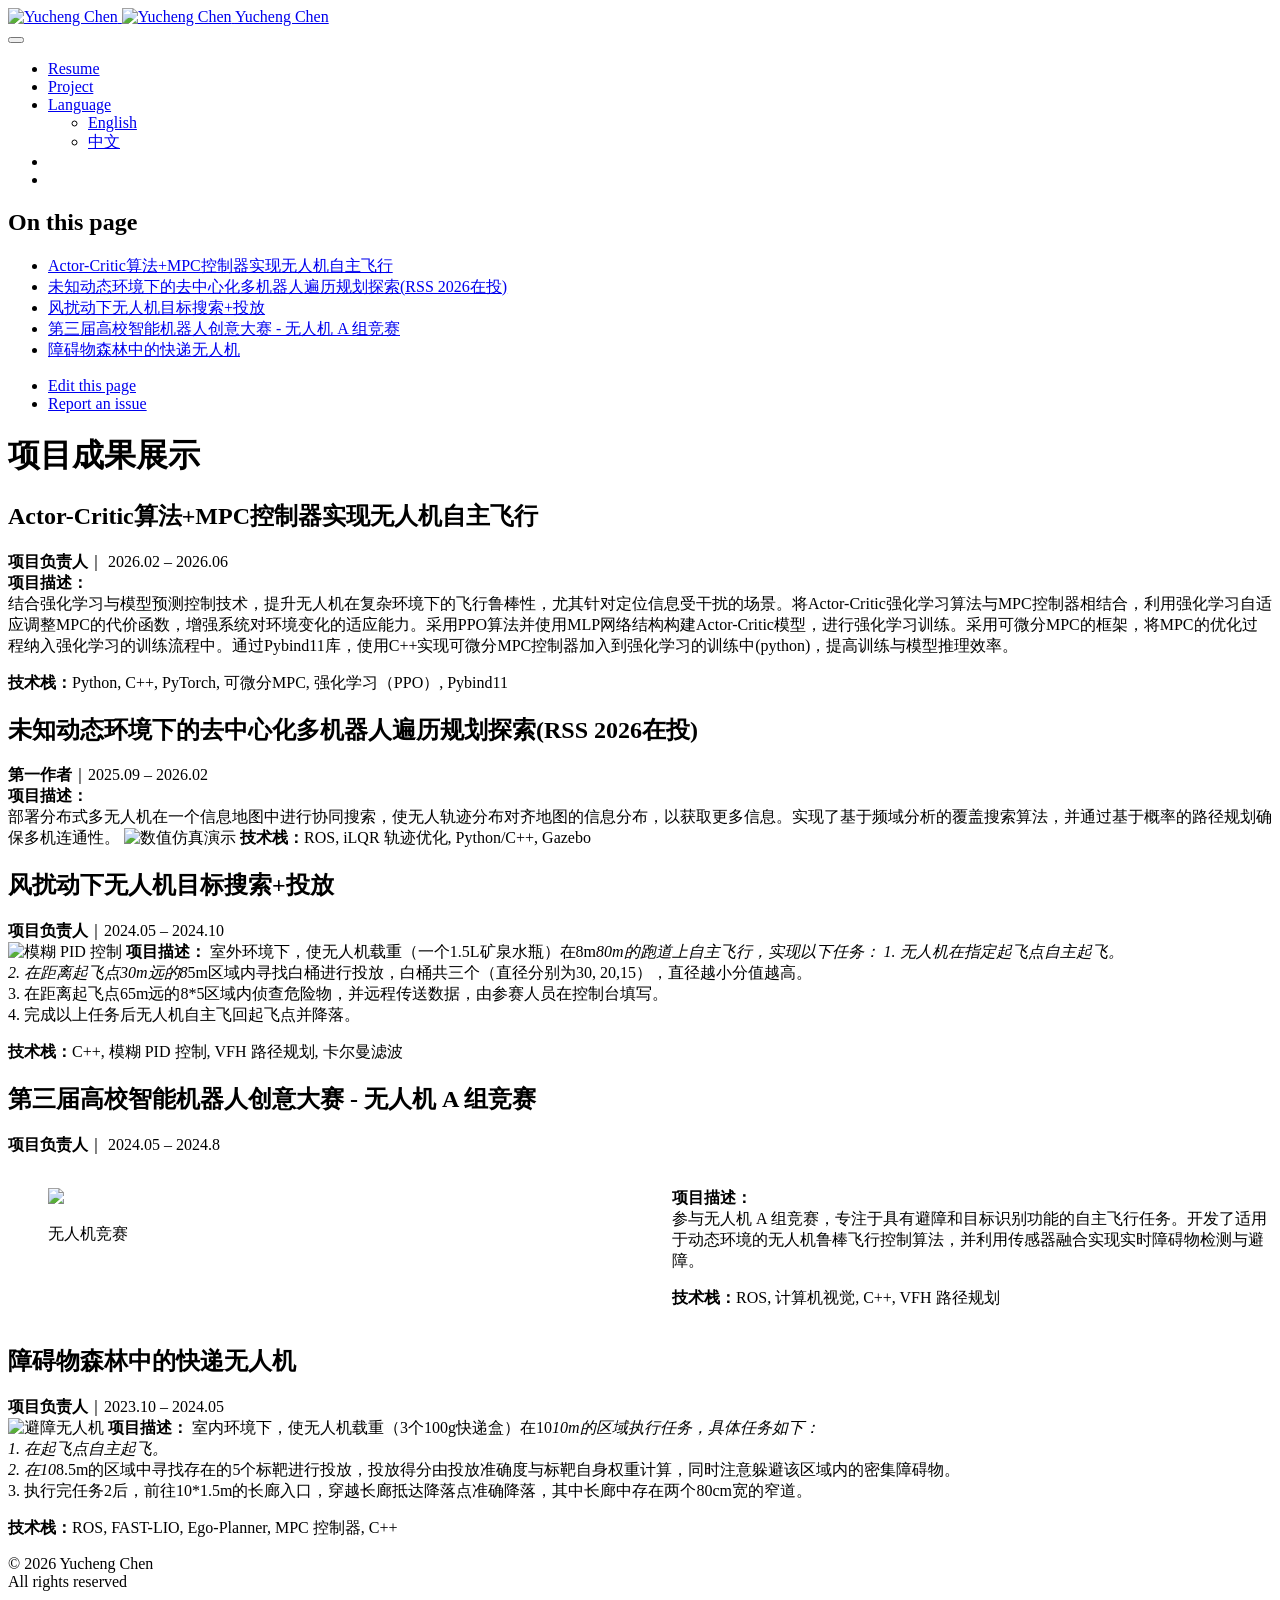
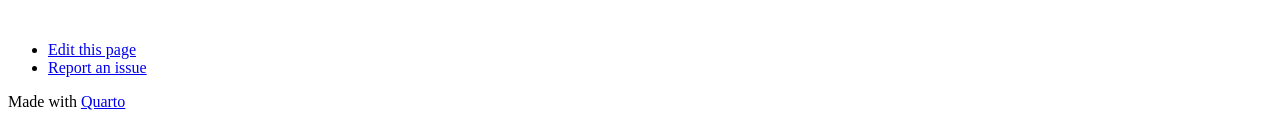
==== docs/project-zh.html @ 24e2f313 "修正格式" ====
<!DOCTYPE html>
<html xmlns="http://www.w3.org/1999/xhtml" lang="en" xml:lang="en"><head>

<meta charset="utf-8">
<meta name="generator" content="quarto-1.8.27">

<meta name="viewport" content="width=device-width, initial-scale=1.0, user-scalable=yes">


<title>项目成果展示 – Yucheng Chen</title>
<style>
code{white-space: pre-wrap;}
span.smallcaps{font-variant: small-caps;}
div.columns{display: flex; gap: min(4vw, 1.5em);}
div.column{flex: auto; overflow-x: auto;}
div.hanging-indent{margin-left: 1.5em; text-indent: -1.5em;}
ul.task-list{list-style: none;}
ul.task-list li input[type="checkbox"] {
  width: 0.8em;
  margin: 0 0.8em 0.2em -1em; /* quarto-specific, see https://github.com/quarto-dev/quarto-cli/issues/4556 */ 
  vertical-align: middle;
}
</style>


<script src="site_libs/quarto-nav/quarto-nav.js"></script>
<script src="site_libs/quarto-nav/headroom.min.js"></script>
<script src="site_libs/clipboard/clipboard.min.js"></script>
<script src="site_libs/quarto-search/autocomplete.umd.js"></script>
<script src="site_libs/quarto-search/fuse.min.js"></script>
<script src="site_libs/quarto-search/quarto-search.js"></script>
<meta name="quarto:offset" content="./">
<link href="./images/site-logo.png" rel="icon" type="image/png">
<script src="site_libs/quarto-html/quarto.js" type="module"></script>
<script src="site_libs/quarto-html/tabsets/tabsets.js" type="module"></script>
<script src="site_libs/quarto-html/axe/axe-check.js" type="module"></script>
<script src="site_libs/quarto-html/popper.min.js"></script>
<script src="site_libs/quarto-html/tippy.umd.min.js"></script>
<script src="site_libs/quarto-html/anchor.min.js"></script>
<link href="site_libs/quarto-html/tippy.css" rel="stylesheet">
<link href="site_libs/quarto-html/quarto-syntax-highlighting-d7fcc3ff7e490f12cb1c45aad4d93599.css" rel="stylesheet" id="quarto-text-highlighting-styles">
<script src="site_libs/bootstrap/bootstrap.min.js"></script>
<link href="site_libs/bootstrap/bootstrap-icons.css" rel="stylesheet">
<link href="site_libs/bootstrap/bootstrap-d07f3c2cf3ab6d5a0864acba66275d14.min.css" rel="stylesheet" append-hash="true" id="quarto-bootstrap" data-mode="light">
<script id="quarto-search-options" type="application/json">{
  "location": "navbar",
  "copy-button": false,
  "collapse-after": 3,
  "panel-placement": "end",
  "type": "overlay",
  "limit": 50,
  "keyboard-shortcut": [
    "f",
    "/",
    "s"
  ],
  "show-item-context": false,
  "language": {
    "search-no-results-text": "No results",
    "search-matching-documents-text": "matching documents",
    "search-copy-link-title": "Copy link to search",
    "search-hide-matches-text": "Hide additional matches",
    "search-more-match-text": "more match in this document",
    "search-more-matches-text": "more matches in this document",
    "search-clear-button-title": "Clear",
    "search-text-placeholder": "",
    "search-detached-cancel-button-title": "Cancel",
    "search-submit-button-title": "Submit",
    "search-label": "Search"
  }
}</script>
<script src="scripts/language-switcher.js"></script>


</head>

<body class="nav-fixed quarto-light">

<div id="quarto-search-results"></div>
  <header id="quarto-header" class="headroom fixed-top">
    <nav class="navbar navbar-expand-lg " data-bs-theme="dark">
      <div class="navbar-container container-fluid">
      <div class="navbar-brand-container mx-auto">
    <a href="./index.html" class="navbar-brand navbar-brand-logo">
    <img src="./images/site-logo.png" alt="Yucheng Chen" class="navbar-logo light-content">
    <img src="./images/site-logo.png" alt="Yucheng Chen" class="navbar-logo dark-content">
    </a>
    <a class="navbar-brand" href="./index.html">
    <span class="navbar-title">Yucheng Chen</span>
    </a>
  </div>
            <div id="quarto-search" class="" title="Search"></div>
          <button class="navbar-toggler" type="button" data-bs-toggle="collapse" data-bs-target="#navbarCollapse" aria-controls="navbarCollapse" role="menu" aria-expanded="false" aria-label="Toggle navigation" onclick="if (window.quartoToggleHeadroom) { window.quartoToggleHeadroom(); }">
  <span class="navbar-toggler-icon"></span>
</button>
          <div class="collapse navbar-collapse" id="navbarCollapse">
            <ul class="navbar-nav navbar-nav-scroll ms-auto">
  <li class="nav-item">
    <a class="nav-link" href="./resume.html"> 
<span class="menu-text">Resume</span></a>
  </li>  
  <li class="nav-item">
    <a class="nav-link" href="./project.html"> 
<span class="menu-text">Project</span></a>
  </li>  
  <li class="nav-item dropdown ">
    <a class="nav-link dropdown-toggle" href="#" id="nav-menu-language" role="link" data-bs-toggle="dropdown" aria-expanded="false">
 <span class="menu-text">Language</span>
    </a>
    <ul class="dropdown-menu dropdown-menu-end" aria-labelledby="nav-menu-language">    
        <li>
    <a class="dropdown-item" href="./resume.html">
 <span class="dropdown-text">English</span></a>
  </li>  
        <li>
    <a class="dropdown-item" href="./resume-zh.html">
 <span class="dropdown-text">中文</span></a>
  </li>  
    </ul>
  </li>
  <li class="nav-item compact">
    <a class="nav-link" href="https://github.com"> <i class="bi bi-github" role="img">
</i> 
<span class="menu-text"></span></a>
  </li>  
  <li class="nav-item compact">
    <a class="nav-link" href="mailto:wangyi1113795069@163.com"> <i class="bi bi-envelope" role="img">
</i> 
<span class="menu-text"></span></a>
  </li>  
</ul>
          </div> <!-- /navcollapse -->
            <div class="quarto-navbar-tools">
</div>
      </div> <!-- /container-fluid -->
    </nav>
</header>
<!-- content -->
<div id="quarto-content" class="quarto-container page-columns page-rows-contents page-layout-article page-navbar">
<!-- sidebar -->
<!-- margin-sidebar -->
    <div id="quarto-margin-sidebar" class="sidebar margin-sidebar">
        <nav id="TOC" role="doc-toc" class="toc-active">
    <h2 id="toc-title">On this page</h2>
   
  <ul>
  <li><a href="#actor-critic算法mpc控制器实现无人机自主飞行" id="toc-actor-critic算法mpc控制器实现无人机自主飞行" class="nav-link active" data-scroll-target="#actor-critic算法mpc控制器实现无人机自主飞行">Actor-Critic算法+MPC控制器实现无人机自主飞行</a></li>
  <li><a href="#未知动态环境下的去中心化多机器人遍历规划探索rss-2026在投" id="toc-未知动态环境下的去中心化多机器人遍历规划探索rss-2026在投" class="nav-link" data-scroll-target="#未知动态环境下的去中心化多机器人遍历规划探索rss-2026在投">未知动态环境下的去中心化多机器人遍历规划探索(RSS 2026在投)</a></li>
  <li><a href="#风扰动下无人机目标搜索投放" id="toc-风扰动下无人机目标搜索投放" class="nav-link" data-scroll-target="#风扰动下无人机目标搜索投放">风扰动下无人机目标搜索+投放</a></li>
  <li><a href="#第三届高校智能机器人创意大赛---无人机-a-组竞赛" id="toc-第三届高校智能机器人创意大赛---无人机-a-组竞赛" class="nav-link" data-scroll-target="#第三届高校智能机器人创意大赛---无人机-a-组竞赛">第三届高校智能机器人创意大赛 - 无人机 A 组竞赛</a></li>
  <li><a href="#障碍物森林中的快递无人机" id="toc-障碍物森林中的快递无人机" class="nav-link" data-scroll-target="#障碍物森林中的快递无人机">障碍物森林中的快递无人机</a></li>
  </ul>
<div class="toc-actions"><ul><li><a href="https://wangyicyc.github.io/YuchengChen.github.io/edit/main/project-zh.qmd" class="toc-action"><i class="bi bi-git"></i>Edit this page</a></li><li><a href="https://wangyicyc.github.io/YuchengChen.github.io/issues/new" class="toc-action"><i class="bi empty"></i>Report an issue</a></li></ul></div></nav>
    </div>
<!-- main -->
<main class="content" id="quarto-document-content">

<header id="title-block-header" class="quarto-title-block default">
<div class="quarto-title">
<h1 class="title">项目成果展示</h1>
</div>



<div class="quarto-title-meta">

    
  
    
  </div>
  


</header>


<section id="actor-critic算法mpc控制器实现无人机自主飞行" class="level2 card fade-in delay-1">
<h2 class="anchored" data-anchor-id="actor-critic算法mpc控制器实现无人机自主飞行">Actor-Critic算法+MPC控制器实现无人机自主飞行</h2>
<p><strong>项目负责人</strong>｜ 2026.02 – 2026.06<br>
<strong>项目描述：</strong><br>
结合强化学习与模型预测控制技术，提升无人机在复杂环境下的飞行鲁棒性，尤其针对定位信息受干扰的场景。将Actor-Critic强化学习算法与MPC控制器相结合，利用强化学习自适应调整MPC的代价函数，增强系统对环境变化的适应能力。采用PPO算法并使用MLP网络结构构建Actor-Critic模型，进行强化学习训练。采用可微分MPC的框架，将MPC的优化过程纳入强化学习的训练流程中。通过Pybind11库，使用C++实现可微分MPC控制器加入到强化学习的训练中(python)，提高训练与模型推理效率。</p>
<p><strong>技术栈：</strong>Python, C++, PyTorch, 可微分MPC, 强化学习（PPO）, Pybind11</p>
</section>
<section id="未知动态环境下的去中心化多机器人遍历规划探索rss-2026在投" class="level2 card fade-in delay-2">
<h2 class="anchored" data-anchor-id="未知动态环境下的去中心化多机器人遍历规划探索rss-2026在投">未知动态环境下的去中心化多机器人遍历规划探索(RSS 2026在投)</h2>
<p><strong>第一作者</strong>｜2025.09 – 2026.02<br>
<strong>项目描述：</strong><br>
部署分布式多无人机在一个信息地图中进行协同搜索，使无人轨迹分布对齐地图的信息分布，以获取更多信息。实现了基于频域分析的覆盖搜索算法，并通过基于概率的路径规划确保多机连通性。 <img src="images/iDMED.gif" class="img-fluid" alt="数值仿真演示"> <strong>技术栈：</strong>ROS, iLQR 轨迹优化, Python/C++, Gazebo</p>
</section>
<section id="风扰动下无人机目标搜索投放" class="level2 card fade-in delay-3">
<h2 class="anchored" data-anchor-id="风扰动下无人机目标搜索投放">风扰动下无人机目标搜索+投放</h2>
<p><strong>项目负责人</strong>｜2024.05 – 2024.10<br>
<img src="images/Fuzzy_PID.gif" class="img-fluid" alt="模糊 PID 控制"> <strong>项目描述：</strong> 室外环境下，使无人机载重（一个1.5L矿泉水瓶）在8m<em>80m的跑道上自主飞行，实现以下任务： 1. 无人机在指定起飞点自主起飞。<br>
2. 在距离起飞点30m远的8</em>5m区域内寻找白桶进行投放，白桶共三个（直径分别为30, 20,15），直径越小分值越高。<br>
3. 在距离起飞点65m远的8*5区域内侦查危险物，并远程传送数据，由参赛人员在控制台填写。<br>
4. 完成以上任务后无人机自主飞回起飞点并降落。</p>
<p><strong>技术栈：</strong>C++, 模糊 PID 控制, VFH 路径规划, 卡尔曼滤波</p>
</section>
<section id="第三届高校智能机器人创意大赛---无人机-a-组竞赛" class="level2 card fade-in delay-4">
<h2 class="anchored" data-anchor-id="第三届高校智能机器人创意大赛---无人机-a-组竞赛">第三届高校智能机器人创意大赛 - 无人机 A 组竞赛</h2>
<p><strong>项目负责人</strong>｜ 2024.05 – 2024.8</p>
<div class="columns">
<div class="column" style="width: 48%; padding-right: 20px;">
<div class="quarto-figure quarto-figure-center">
<figure class="figure">
<p><img src="images/VFH.gif" class="img-fluid figure-img"></p>
<figcaption>无人机竞赛</figcaption>
</figure>
</div>
</div><div class="column" style="width: 48%; padding-left: 20px;">
<p><strong>项目描述：</strong><br>
参与无人机 A 组竞赛，专注于具有避障和目标识别功能的自主飞行任务。开发了适用于动态环境的无人机鲁棒飞行控制算法，并利用传感器融合实现实时障碍物检测与避障。</p>
<p><strong>技术栈：</strong>ROS, 计算机视觉, C++, VFH 路径规划</p>
</div>
</div>
</section>
<section id="障碍物森林中的快递无人机" class="level2 card fade-in delay-5">
<h2 class="anchored" data-anchor-id="障碍物森林中的快递无人机">障碍物森林中的快递无人机</h2>
<p><strong>项目负责人</strong>｜2023.10 – 2024.05<br>
<img src="images/EGO-Planner.gif" class="img-fluid" alt="避障无人机"> <strong>项目描述：</strong> 室内环境下，使无人机载重（3个100g快递盒）在10<em>10m的区域执行任务，具体任务如下：<br>
1. 在起飞点自主起飞。<br>
2. 在10</em>8.5m的区域中寻找存在的5个标靶进行投放，投放得分由投放准确度与标靶自身权重计算，同时注意躲避该区域内的密集障碍物。<br>
3. 执行完任务2后，前往10*1.5m的长廊入口，穿越长廊抵达降落点准确降落，其中长廊中存在两个80cm宽的窄道。</p>
<p><strong>技术栈：</strong>ROS, FAST-LIO, Ego-Planner, MPC 控制器, C++</p>
</section>



</main> <!-- /main -->
<script id="quarto-html-after-body" type="application/javascript">
  window.document.addEventListener("DOMContentLoaded", function (event) {
    const icon = "";
    const anchorJS = new window.AnchorJS();
    anchorJS.options = {
      placement: 'right',
      icon: icon
    };
    anchorJS.add('.anchored');
    const isCodeAnnotation = (el) => {
      for (const clz of el.classList) {
        if (clz.startsWith('code-annotation-')) {                     
          return true;
        }
      }
      return false;
    }
    const onCopySuccess = function(e) {
      // button target
      const button = e.trigger;
      // don't keep focus
      button.blur();
      // flash "checked"
      button.classList.add('code-copy-button-checked');
      var currentTitle = button.getAttribute("title");
      button.setAttribute("title", "Copied!");
      let tooltip;
      if (window.bootstrap) {
        button.setAttribute("data-bs-toggle", "tooltip");
        button.setAttribute("data-bs-placement", "left");
        button.setAttribute("data-bs-title", "Copied!");
        tooltip = new bootstrap.Tooltip(button, 
          { trigger: "manual", 
            customClass: "code-copy-button-tooltip",
            offset: [0, -8]});
        tooltip.show();    
      }
      setTimeout(function() {
        if (tooltip) {
          tooltip.hide();
          button.removeAttribute("data-bs-title");
          button.removeAttribute("data-bs-toggle");
          button.removeAttribute("data-bs-placement");
        }
        button.setAttribute("title", currentTitle);
        button.classList.remove('code-copy-button-checked');
      }, 1000);
      // clear code selection
      e.clearSelection();
    }
    const getTextToCopy = function(trigger) {
      const outerScaffold = trigger.parentElement.cloneNode(true);
      const codeEl = outerScaffold.querySelector('code');
      for (const childEl of codeEl.children) {
        if (isCodeAnnotation(childEl)) {
          childEl.remove();
        }
      }
      return codeEl.innerText;
    }
    const clipboard = new window.ClipboardJS('.code-copy-button:not([data-in-quarto-modal])', {
      text: getTextToCopy
    });
    clipboard.on('success', onCopySuccess);
    if (window.document.getElementById('quarto-embedded-source-code-modal')) {
      const clipboardModal = new window.ClipboardJS('.code-copy-button[data-in-quarto-modal]', {
        text: getTextToCopy,
        container: window.document.getElementById('quarto-embedded-source-code-modal')
      });
      clipboardModal.on('success', onCopySuccess);
    }
      var localhostRegex = new RegExp(/^(?:http|https):\/\/localhost\:?[0-9]*\//);
      var mailtoRegex = new RegExp(/^mailto:/);
        var filterRegex = new RegExp("https:\/\/wangyicyc\.github\.io");
      var isInternal = (href) => {
          return filterRegex.test(href) || localhostRegex.test(href) || mailtoRegex.test(href);
      }
      // Inspect non-navigation links and adorn them if external
     var links = window.document.querySelectorAll('a[href]:not(.nav-link):not(.navbar-brand):not(.toc-action):not(.sidebar-link):not(.sidebar-item-toggle):not(.pagination-link):not(.no-external):not([aria-hidden]):not(.dropdown-item):not(.quarto-navigation-tool):not(.about-link)');
      for (var i=0; i<links.length; i++) {
        const link = links[i];
        if (!isInternal(link.href)) {
          // undo the damage that might have been done by quarto-nav.js in the case of
          // links that we want to consider external
          if (link.dataset.originalHref !== undefined) {
            link.href = link.dataset.originalHref;
          }
        }
      }
    function tippyHover(el, contentFn, onTriggerFn, onUntriggerFn) {
      const config = {
        allowHTML: true,
        maxWidth: 500,
        delay: 100,
        arrow: false,
        appendTo: function(el) {
            return el.parentElement;
        },
        interactive: true,
        interactiveBorder: 10,
        theme: 'quarto',
        placement: 'bottom-start',
      };
      if (contentFn) {
        config.content = contentFn;
      }
      if (onTriggerFn) {
        config.onTrigger = onTriggerFn;
      }
      if (onUntriggerFn) {
        config.onUntrigger = onUntriggerFn;
      }
      window.tippy(el, config); 
    }
    const noterefs = window.document.querySelectorAll('a[role="doc-noteref"]');
    for (var i=0; i<noterefs.length; i++) {
      const ref = noterefs[i];
      tippyHover(ref, function() {
        // use id or data attribute instead here
        let href = ref.getAttribute('data-footnote-href') || ref.getAttribute('href');
        try { href = new URL(href).hash; } catch {}
        const id = href.replace(/^#\/?/, "");
        const note = window.document.getElementById(id);
        if (note) {
          return note.innerHTML;
        } else {
          return "";
        }
      });
    }
    const xrefs = window.document.querySelectorAll('a.quarto-xref');
    const processXRef = (id, note) => {
      // Strip column container classes
      const stripColumnClz = (el) => {
        el.classList.remove("page-full", "page-columns");
        if (el.children) {
          for (const child of el.children) {
            stripColumnClz(child);
          }
        }
      }
      stripColumnClz(note)
      if (id === null || id.startsWith('sec-')) {
        // Special case sections, only their first couple elements
        const container = document.createElement("div");
        if (note.children && note.children.length > 2) {
          container.appendChild(note.children[0].cloneNode(true));
          for (let i = 1; i < note.children.length; i++) {
            const child = note.children[i];
            if (child.tagName === "P" && child.innerText === "") {
              continue;
            } else {
              container.appendChild(child.cloneNode(true));
              break;
            }
          }
          if (window.Quarto?.typesetMath) {
            window.Quarto.typesetMath(container);
          }
          return container.innerHTML
        } else {
          if (window.Quarto?.typesetMath) {
            window.Quarto.typesetMath(note);
          }
          return note.innerHTML;
        }
      } else {
        // Remove any anchor links if they are present
        const anchorLink = note.querySelector('a.anchorjs-link');
        if (anchorLink) {
          anchorLink.remove();
        }
        if (window.Quarto?.typesetMath) {
          window.Quarto.typesetMath(note);
        }
        if (note.classList.contains("callout")) {
          return note.outerHTML;
        } else {
          return note.innerHTML;
        }
      }
    }
    for (var i=0; i<xrefs.length; i++) {
      const xref = xrefs[i];
      tippyHover(xref, undefined, function(instance) {
        instance.disable();
        let url = xref.getAttribute('href');
        let hash = undefined; 
        if (url.startsWith('#')) {
          hash = url;
        } else {
          try { hash = new URL(url).hash; } catch {}
        }
        if (hash) {
          const id = hash.replace(/^#\/?/, "");
          const note = window.document.getElementById(id);
          if (note !== null) {
            try {
              const html = processXRef(id, note.cloneNode(true));
              instance.setContent(html);
            } finally {
              instance.enable();
              instance.show();
            }
          } else {
            // See if we can fetch this
            fetch(url.split('#')[0])
            .then(res => res.text())
            .then(html => {
              const parser = new DOMParser();
              const htmlDoc = parser.parseFromString(html, "text/html");
              const note = htmlDoc.getElementById(id);
              if (note !== null) {
                const html = processXRef(id, note);
                instance.setContent(html);
              } 
            }).finally(() => {
              instance.enable();
              instance.show();
            });
          }
        } else {
          // See if we can fetch a full url (with no hash to target)
          // This is a special case and we should probably do some content thinning / targeting
          fetch(url)
          .then(res => res.text())
          .then(html => {
            const parser = new DOMParser();
            const htmlDoc = parser.parseFromString(html, "text/html");
            const note = htmlDoc.querySelector('main.content');
            if (note !== null) {
              // This should only happen for chapter cross references
              // (since there is no id in the URL)
              // remove the first header
              if (note.children.length > 0 && note.children[0].tagName === "HEADER") {
                note.children[0].remove();
              }
              const html = processXRef(null, note);
              instance.setContent(html);
            } 
          }).finally(() => {
            instance.enable();
            instance.show();
          });
        }
      }, function(instance) {
      });
    }
        let selectedAnnoteEl;
        const selectorForAnnotation = ( cell, annotation) => {
          let cellAttr = 'data-code-cell="' + cell + '"';
          let lineAttr = 'data-code-annotation="' +  annotation + '"';
          const selector = 'span[' + cellAttr + '][' + lineAttr + ']';
          return selector;
        }
        const selectCodeLines = (annoteEl) => {
          const doc = window.document;
          const targetCell = annoteEl.getAttribute("data-target-cell");
          const targetAnnotation = annoteEl.getAttribute("data-target-annotation");
          const annoteSpan = window.document.querySelector(selectorForAnnotation(targetCell, targetAnnotation));
          const lines = annoteSpan.getAttribute("data-code-lines").split(",");
          const lineIds = lines.map((line) => {
            return targetCell + "-" + line;
          })
          let top = null;
          let height = null;
          let parent = null;
          if (lineIds.length > 0) {
              //compute the position of the single el (top and bottom and make a div)
              const el = window.document.getElementById(lineIds[0]);
              top = el.offsetTop;
              height = el.offsetHeight;
              parent = el.parentElement.parentElement;
            if (lineIds.length > 1) {
              const lastEl = window.document.getElementById(lineIds[lineIds.length - 1]);
              const bottom = lastEl.offsetTop + lastEl.offsetHeight;
              height = bottom - top;
            }
            if (top !== null && height !== null && parent !== null) {
              // cook up a div (if necessary) and position it 
              let div = window.document.getElementById("code-annotation-line-highlight");
              if (div === null) {
                div = window.document.createElement("div");
                div.setAttribute("id", "code-annotation-line-highlight");
                div.style.position = 'absolute';
                parent.appendChild(div);
              }
              div.style.top = top - 2 + "px";
              div.style.height = height + 4 + "px";
              div.style.left = 0;
              let gutterDiv = window.document.getElementById("code-annotation-line-highlight-gutter");
              if (gutterDiv === null) {
                gutterDiv = window.document.createElement("div");
                gutterDiv.setAttribute("id", "code-annotation-line-highlight-gutter");
                gutterDiv.style.position = 'absolute';
                const codeCell = window.document.getElementById(targetCell);
                const gutter = codeCell.querySelector('.code-annotation-gutter');
                gutter.appendChild(gutterDiv);
              }
              gutterDiv.style.top = top - 2 + "px";
              gutterDiv.style.height = height + 4 + "px";
            }
            selectedAnnoteEl = annoteEl;
          }
        };
        const unselectCodeLines = () => {
          const elementsIds = ["code-annotation-line-highlight", "code-annotation-line-highlight-gutter"];
          elementsIds.forEach((elId) => {
            const div = window.document.getElementById(elId);
            if (div) {
              div.remove();
            }
          });
          selectedAnnoteEl = undefined;
        };
          // Handle positioning of the toggle
      window.addEventListener(
        "resize",
        throttle(() => {
          elRect = undefined;
          if (selectedAnnoteEl) {
            selectCodeLines(selectedAnnoteEl);
          }
        }, 10)
      );
      function throttle(fn, ms) {
      let throttle = false;
      let timer;
        return (...args) => {
          if(!throttle) { // first call gets through
              fn.apply(this, args);
              throttle = true;
          } else { // all the others get throttled
              if(timer) clearTimeout(timer); // cancel #2
              timer = setTimeout(() => {
                fn.apply(this, args);
                timer = throttle = false;
              }, ms);
          }
        };
      }
        // Attach click handler to the DT
        const annoteDls = window.document.querySelectorAll('dt[data-target-cell]');
        for (const annoteDlNode of annoteDls) {
          annoteDlNode.addEventListener('click', (event) => {
            const clickedEl = event.target;
            if (clickedEl !== selectedAnnoteEl) {
              unselectCodeLines();
              const activeEl = window.document.querySelector('dt[data-target-cell].code-annotation-active');
              if (activeEl) {
                activeEl.classList.remove('code-annotation-active');
              }
              selectCodeLines(clickedEl);
              clickedEl.classList.add('code-annotation-active');
            } else {
              // Unselect the line
              unselectCodeLines();
              clickedEl.classList.remove('code-annotation-active');
            }
          });
        }
    const findCites = (el) => {
      const parentEl = el.parentElement;
      if (parentEl) {
        const cites = parentEl.dataset.cites;
        if (cites) {
          return {
            el,
            cites: cites.split(' ')
          };
        } else {
          return findCites(el.parentElement)
        }
      } else {
        return undefined;
      }
    };
    var bibliorefs = window.document.querySelectorAll('a[role="doc-biblioref"]');
    for (var i=0; i<bibliorefs.length; i++) {
      const ref = bibliorefs[i];
      const citeInfo = findCites(ref);
      if (citeInfo) {
        tippyHover(citeInfo.el, function() {
          var popup = window.document.createElement('div');
          citeInfo.cites.forEach(function(cite) {
            var citeDiv = window.document.createElement('div');
            citeDiv.classList.add('hanging-indent');
            citeDiv.classList.add('csl-entry');
            var biblioDiv = window.document.getElementById('ref-' + cite);
            if (biblioDiv) {
              citeDiv.innerHTML = biblioDiv.innerHTML;
            }
            popup.appendChild(citeDiv);
          });
          return popup.innerHTML;
        });
      }
    }
  });
  </script>
</div> <!-- /content -->
<footer class="footer">
  <div class="nav-footer">
    <div class="nav-footer-left">
<p>© 2026 Yucheng Chen<br> All rights reserved</p>
</div>   
    <div class="nav-footer-center">
      &nbsp;
    <div class="toc-actions d-sm-block d-md-none"><ul><li><a href="https://wangyicyc.github.io/YuchengChen.github.io/edit/main/project-zh.qmd" class="toc-action"><i class="bi bi-git"></i>Edit this page</a></li><li><a href="https://wangyicyc.github.io/YuchengChen.github.io/issues/new" class="toc-action"><i class="bi empty"></i>Report an issue</a></li></ul></div></div>
    <div class="nav-footer-right">
<p>Made with <a href="https://quarto.org/">Quarto</a><br></p>
</div>
  </div>
</footer>




</body></html>
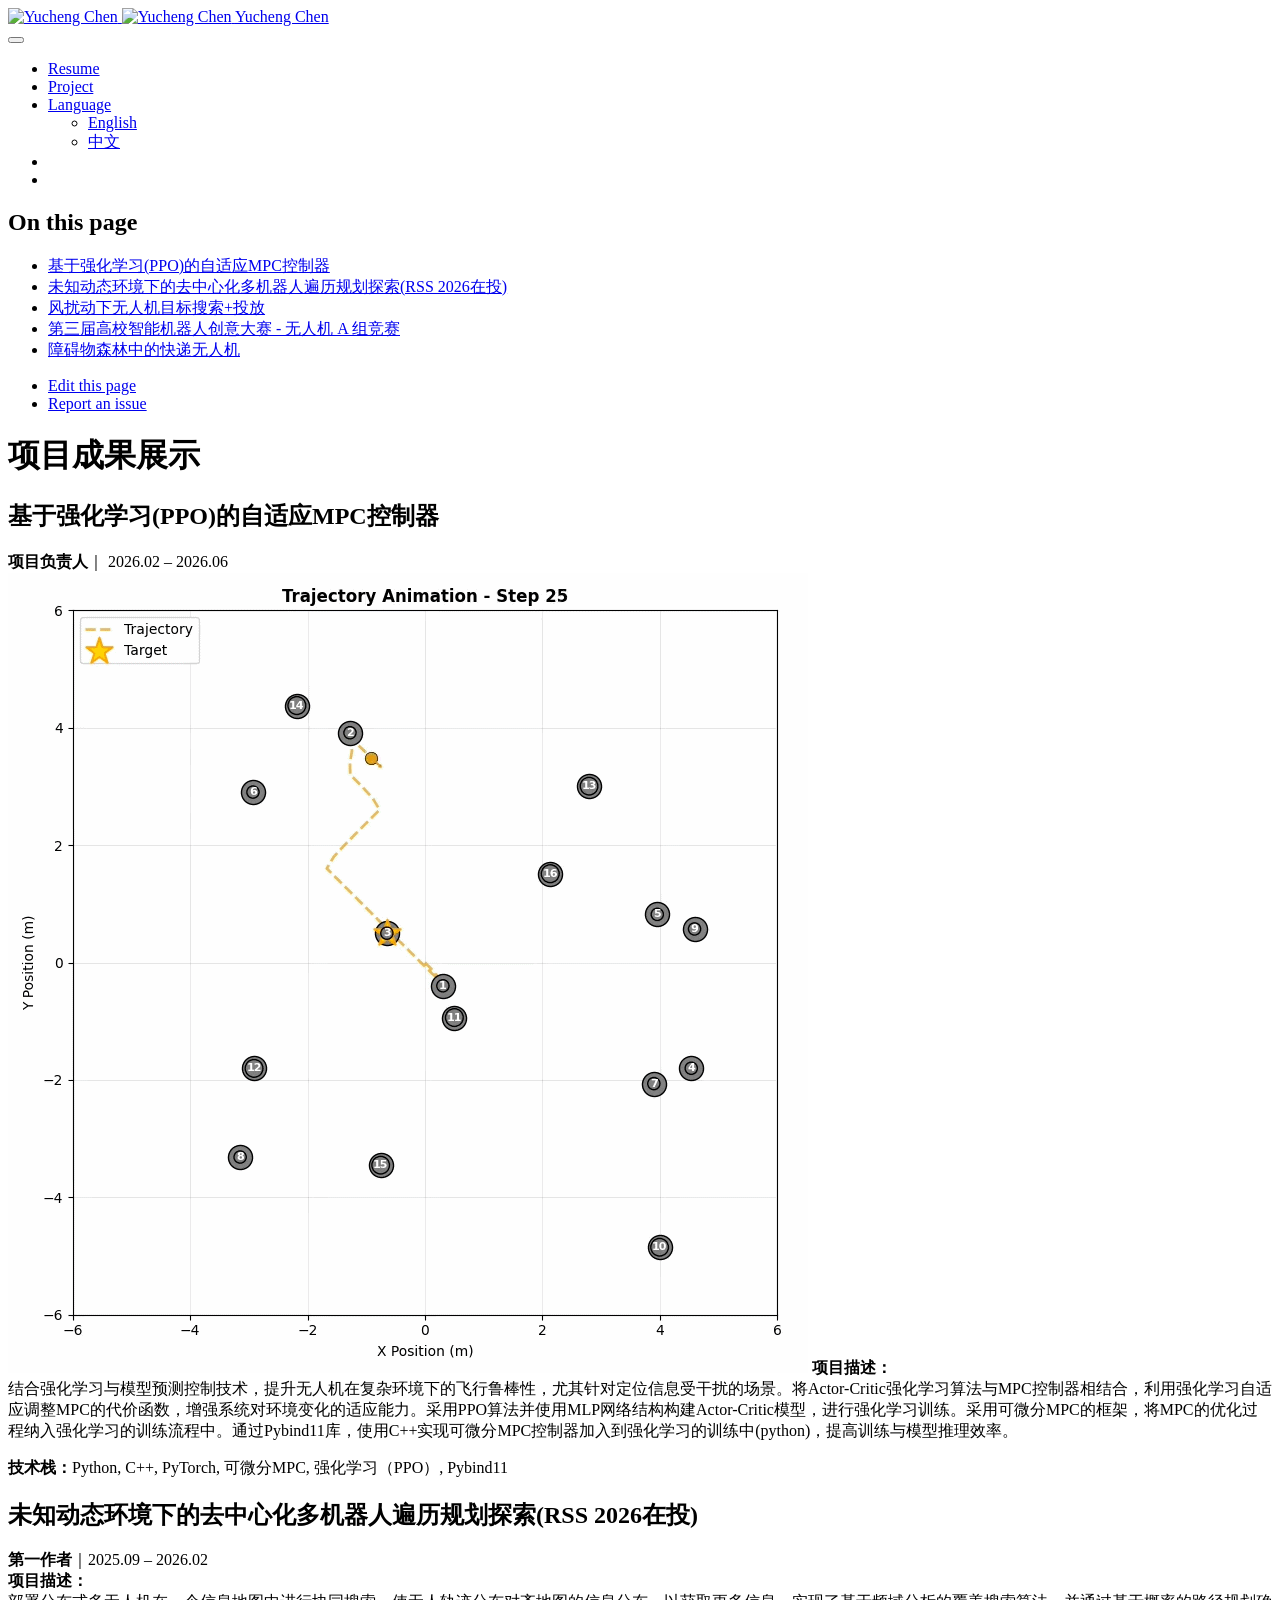
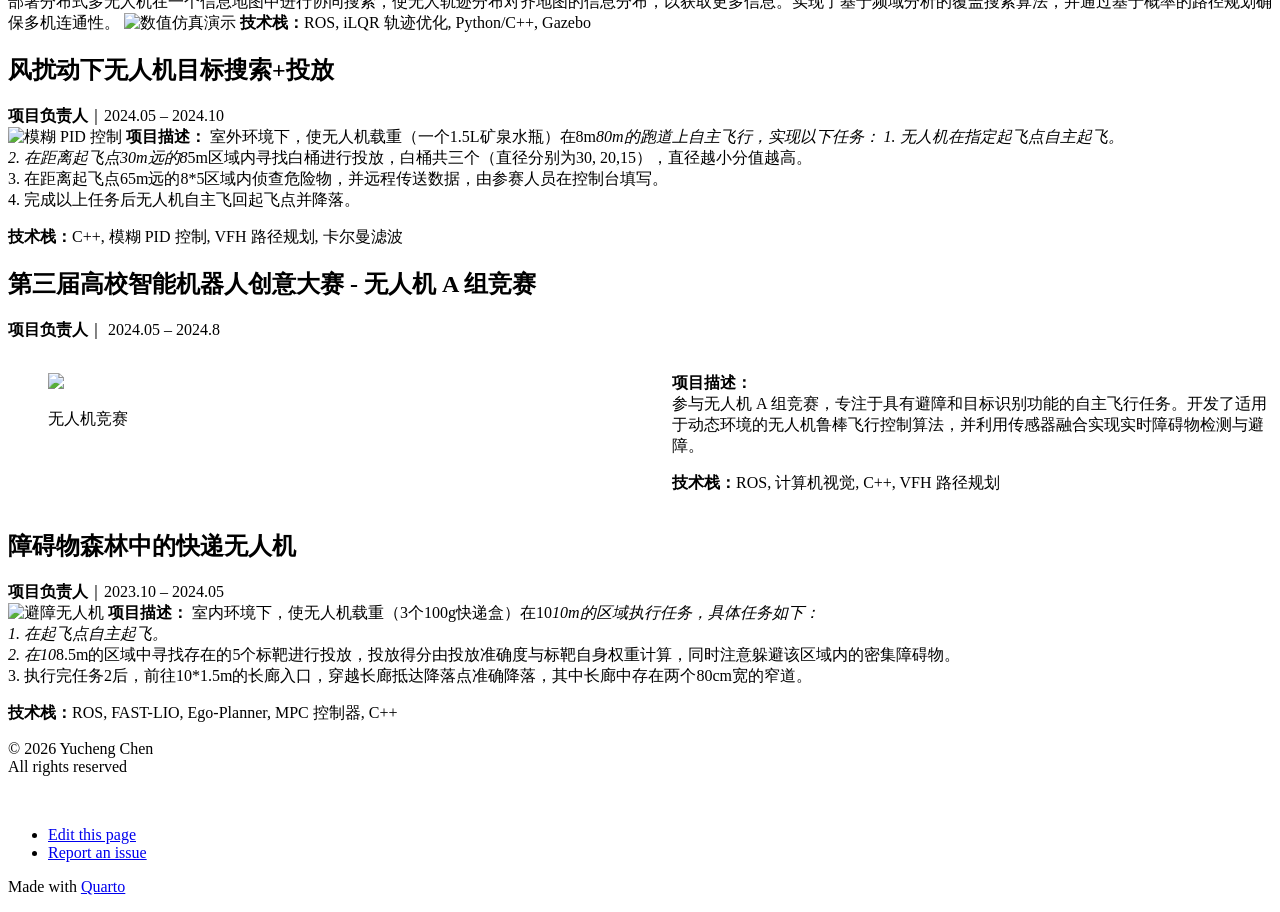
==== commit 7e4c4829: "修改acmpc项目，提交gif动图" ====
--- a/docs/project-zh.html
+++ b/docs/project-zh.html
@@ -144,7 +144,7 @@
     <h2 id="toc-title">On this page</h2>
    
   <ul>
-  <li><a href="#actor-critic算法mpc控制器实现无人机自主飞行" id="toc-actor-critic算法mpc控制器实现无人机自主飞行" class="nav-link active" data-scroll-target="#actor-critic算法mpc控制器实现无人机自主飞行">Actor-Critic算法+MPC控制器实现无人机自主飞行</a></li>
+  <li><a href="#基于强化学习ppo的自适应mpc控制器" id="toc-基于强化学习ppo的自适应mpc控制器" class="nav-link active" data-scroll-target="#基于强化学习ppo的自适应mpc控制器">基于强化学习(PPO)的自适应MPC控制器</a></li>
   <li><a href="#未知动态环境下的去中心化多机器人遍历规划探索rss-2026在投" id="toc-未知动态环境下的去中心化多机器人遍历规划探索rss-2026在投" class="nav-link" data-scroll-target="#未知动态环境下的去中心化多机器人遍历规划探索rss-2026在投">未知动态环境下的去中心化多机器人遍历规划探索(RSS 2026在投)</a></li>
   <li><a href="#风扰动下无人机目标搜索投放" id="toc-风扰动下无人机目标搜索投放" class="nav-link" data-scroll-target="#风扰动下无人机目标搜索投放">风扰动下无人机目标搜索+投放</a></li>
   <li><a href="#第三届高校智能机器人创意大赛---无人机-a-组竞赛" id="toc-第三届高校智能机器人创意大赛---无人机-a-组竞赛" class="nav-link" data-scroll-target="#第三届高校智能机器人创意大赛---无人机-a-组竞赛">第三届高校智能机器人创意大赛 - 无人机 A 组竞赛</a></li>
@@ -174,10 +174,10 @@
 </header>
 
 
-<section id="actor-critic算法mpc控制器实现无人机自主飞行" class="level2 card fade-in delay-1">
-<h2 class="anchored" data-anchor-id="actor-critic算法mpc控制器实现无人机自主飞行">Actor-Critic算法+MPC控制器实现无人机自主飞行</h2>
+<section id="基于强化学习ppo的自适应mpc控制器" class="level2 card fade-in delay-1">
+<h2 class="anchored" data-anchor-id="基于强化学习ppo的自适应mpc控制器">基于强化学习(PPO)的自适应MPC控制器</h2>
 <p><strong>项目负责人</strong>｜ 2026.02 – 2026.06<br>
-<strong>项目描述：</strong><br>
+<img src="images/acmpc.gif" class="img-fluid" alt="数值仿真演示"> <strong>项目描述：</strong><br>
 结合强化学习与模型预测控制技术，提升无人机在复杂环境下的飞行鲁棒性，尤其针对定位信息受干扰的场景。将Actor-Critic强化学习算法与MPC控制器相结合，利用强化学习自适应调整MPC的代价函数，增强系统对环境变化的适应能力。采用PPO算法并使用MLP网络结构构建Actor-Critic模型，进行强化学习训练。采用可微分MPC的框架，将MPC的优化过程纳入强化学习的训练流程中。通过Pybind11库，使用C++实现可微分MPC控制器加入到强化学习的训练中(python)，提高训练与模型推理效率。</p>
 <p><strong>技术栈：</strong>Python, C++, PyTorch, 可微分MPC, 强化学习（PPO）, Pybind11</p>
 </section>
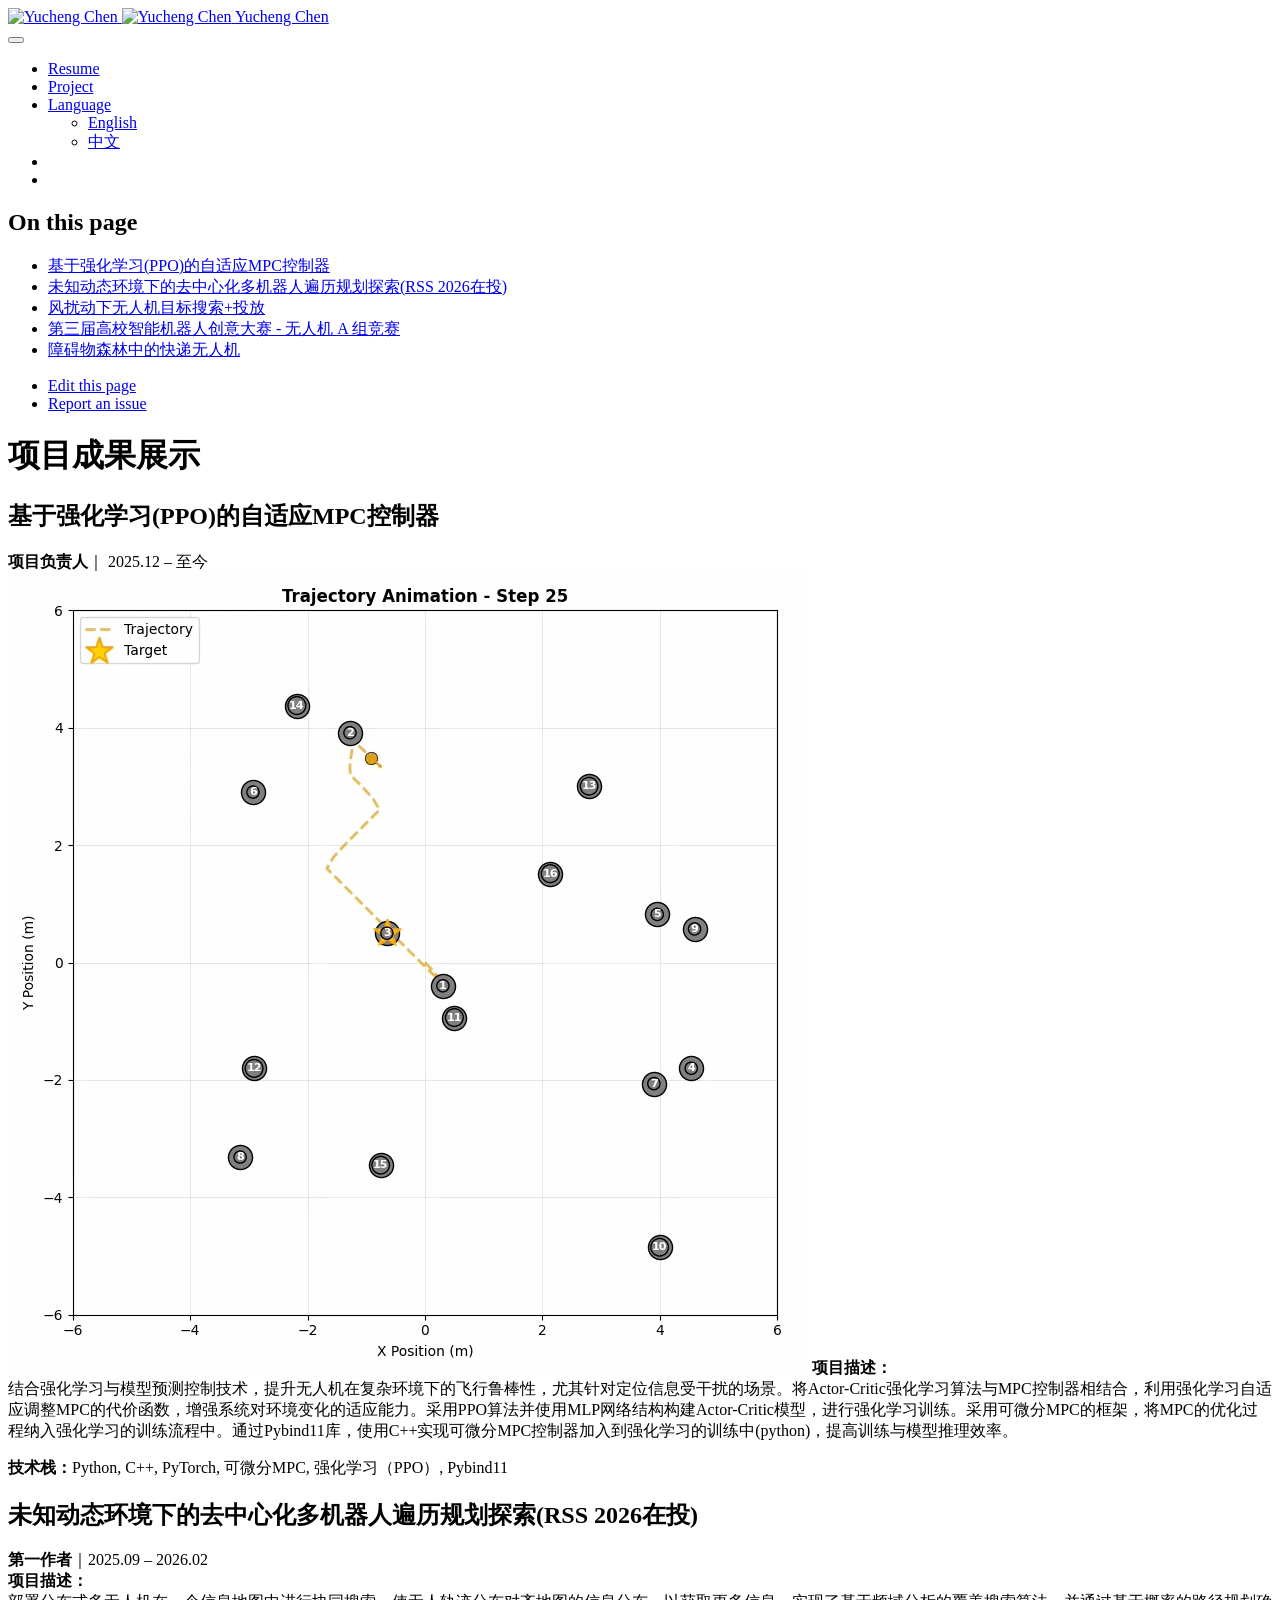
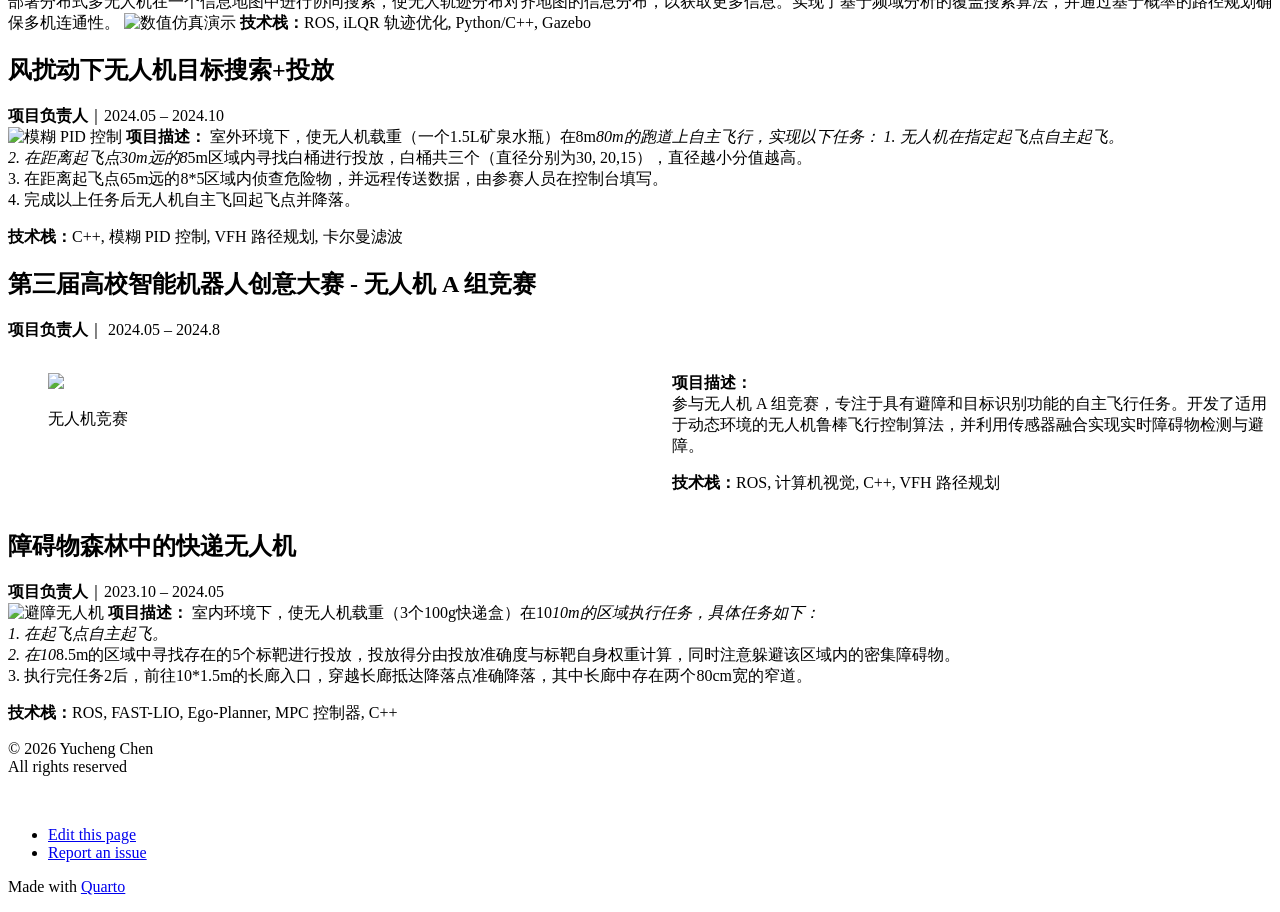
==== commit 8d223164: "修改项目时间" ====
--- a/docs/project-zh.html
+++ b/docs/project-zh.html
@@ -176,7 +176,7 @@
 
 <section id="基于强化学习ppo的自适应mpc控制器" class="level2 card fade-in delay-1">
 <h2 class="anchored" data-anchor-id="基于强化学习ppo的自适应mpc控制器">基于强化学习(PPO)的自适应MPC控制器</h2>
-<p><strong>项目负责人</strong>｜ 2026.02 – 2026.06<br>
+<p><strong>项目负责人</strong>｜ 2025.12 – 至今<br>
 <img src="images/acmpc.gif" class="img-fluid" alt="数值仿真演示"> <strong>项目描述：</strong><br>
 结合强化学习与模型预测控制技术，提升无人机在复杂环境下的飞行鲁棒性，尤其针对定位信息受干扰的场景。将Actor-Critic强化学习算法与MPC控制器相结合，利用强化学习自适应调整MPC的代价函数，增强系统对环境变化的适应能力。采用PPO算法并使用MLP网络结构构建Actor-Critic模型，进行强化学习训练。采用可微分MPC的框架，将MPC的优化过程纳入强化学习的训练流程中。通过Pybind11库，使用C++实现可微分MPC控制器加入到强化学习的训练中(python)，提高训练与模型推理效率。</p>
 <p><strong>技术栈：</strong>Python, C++, PyTorch, 可微分MPC, 强化学习（PPO）, Pybind11</p>
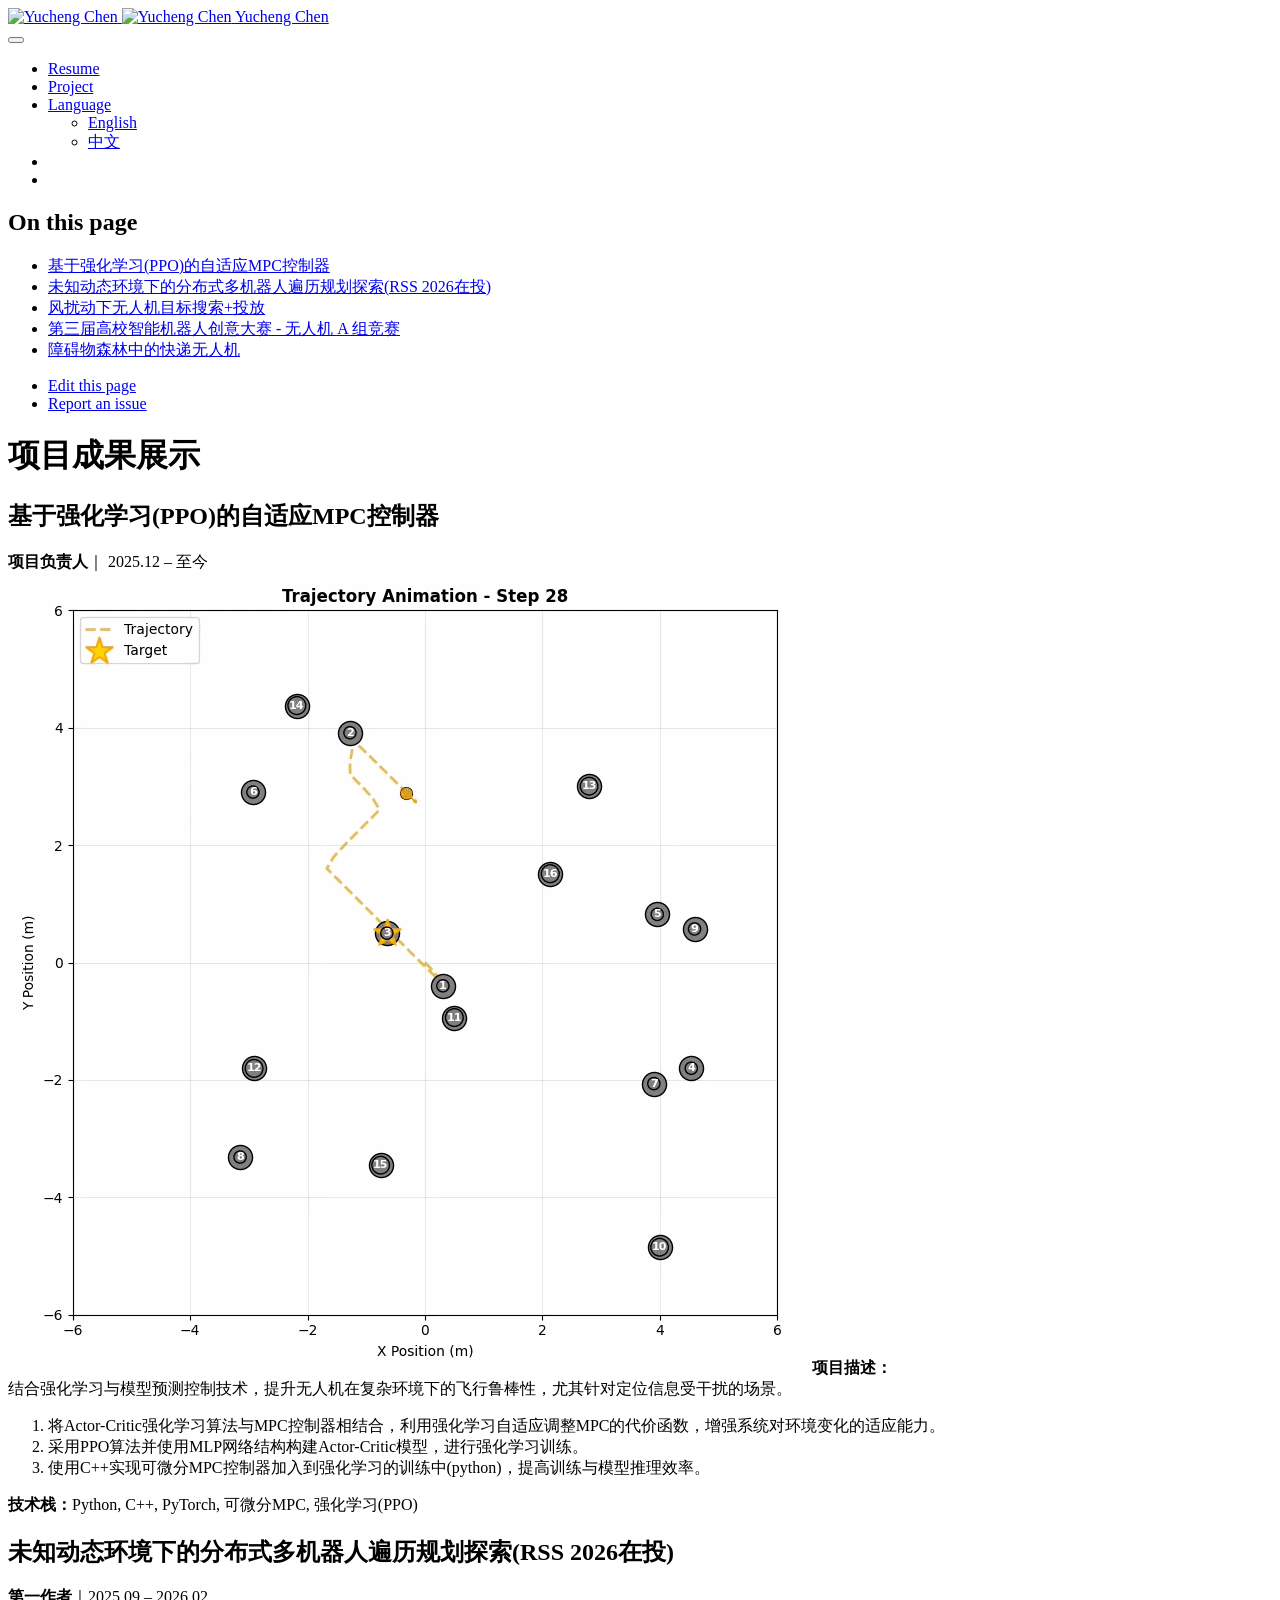
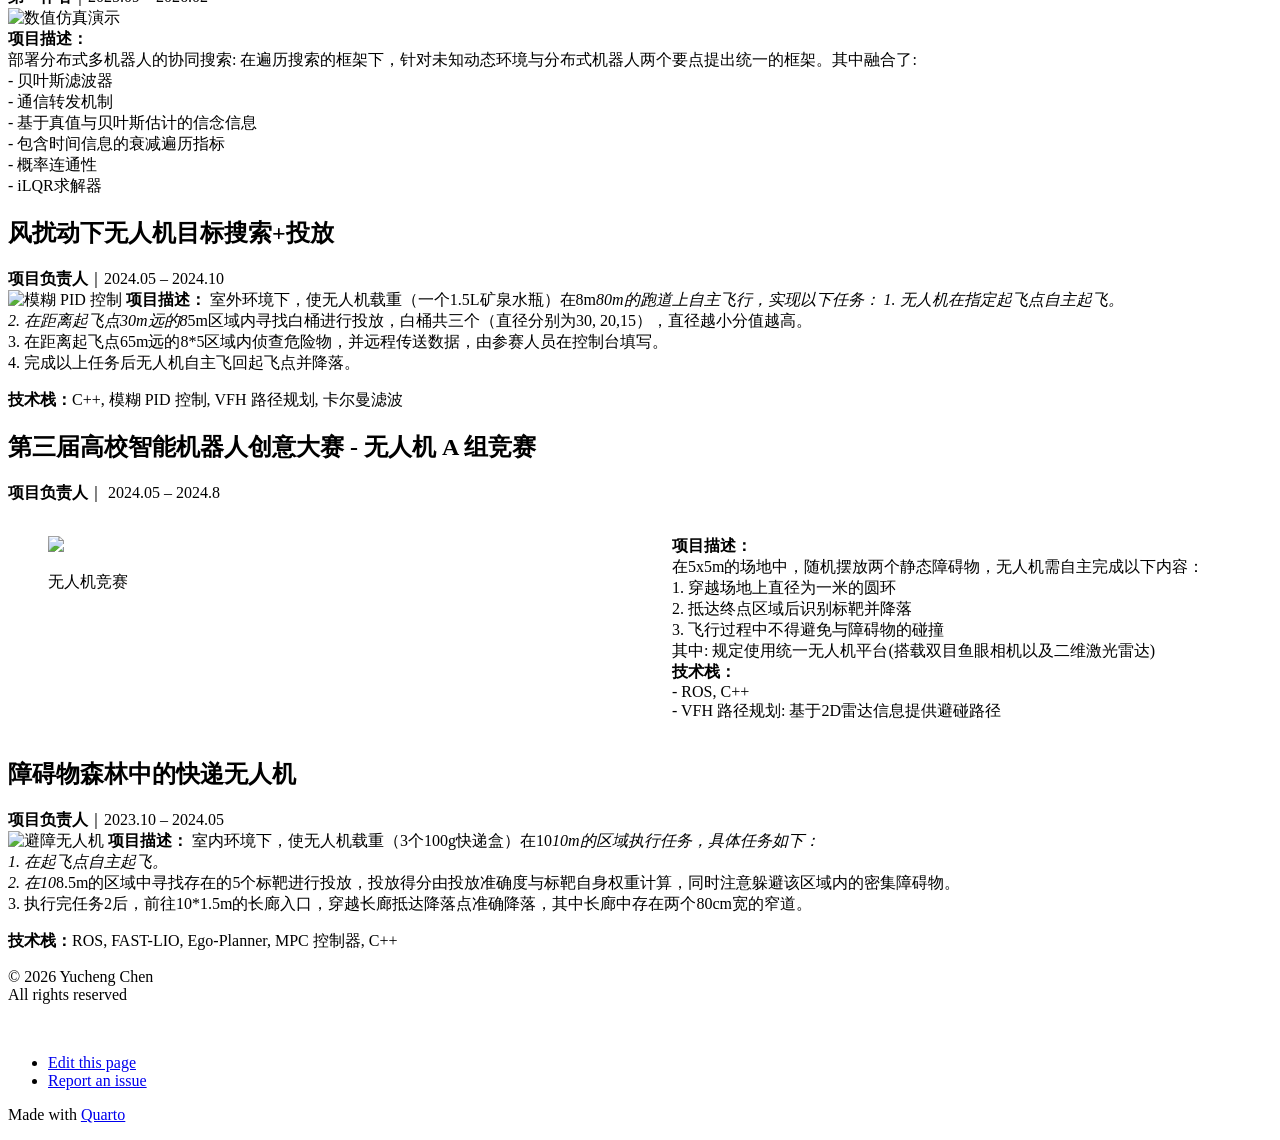
==== commit 6e981c51: "新版本" ====
--- a/docs/project-zh.html
+++ b/docs/project-zh.html
@@ -145,7 +145,7 @@
    
   <ul>
   <li><a href="#基于强化学习ppo的自适应mpc控制器" id="toc-基于强化学习ppo的自适应mpc控制器" class="nav-link active" data-scroll-target="#基于强化学习ppo的自适应mpc控制器">基于强化学习(PPO)的自适应MPC控制器</a></li>
-  <li><a href="#未知动态环境下的去中心化多机器人遍历规划探索rss-2026在投" id="toc-未知动态环境下的去中心化多机器人遍历规划探索rss-2026在投" class="nav-link" data-scroll-target="#未知动态环境下的去中心化多机器人遍历规划探索rss-2026在投">未知动态环境下的去中心化多机器人遍历规划探索(RSS 2026在投)</a></li>
+  <li><a href="#未知动态环境下的分布式多机器人遍历规划探索rss-2026在投" id="toc-未知动态环境下的分布式多机器人遍历规划探索rss-2026在投" class="nav-link" data-scroll-target="#未知动态环境下的分布式多机器人遍历规划探索rss-2026在投">未知动态环境下的分布式多机器人遍历规划探索(RSS 2026在投)</a></li>
   <li><a href="#风扰动下无人机目标搜索投放" id="toc-风扰动下无人机目标搜索投放" class="nav-link" data-scroll-target="#风扰动下无人机目标搜索投放">风扰动下无人机目标搜索+投放</a></li>
   <li><a href="#第三届高校智能机器人创意大赛---无人机-a-组竞赛" id="toc-第三届高校智能机器人创意大赛---无人机-a-组竞赛" class="nav-link" data-scroll-target="#第三届高校智能机器人创意大赛---无人机-a-组竞赛">第三届高校智能机器人创意大赛 - 无人机 A 组竞赛</a></li>
   <li><a href="#障碍物森林中的快递无人机" id="toc-障碍物森林中的快递无人机" class="nav-link" data-scroll-target="#障碍物森林中的快递无人机">障碍物森林中的快递无人机</a></li>
@@ -178,14 +178,28 @@
 <h2 class="anchored" data-anchor-id="基于强化学习ppo的自适应mpc控制器">基于强化学习(PPO)的自适应MPC控制器</h2>
 <p><strong>项目负责人</strong>｜ 2025.12 – 至今<br>
 <img src="images/acmpc.gif" class="img-fluid" alt="数值仿真演示"> <strong>项目描述：</strong><br>
-结合强化学习与模型预测控制技术，提升无人机在复杂环境下的飞行鲁棒性，尤其针对定位信息受干扰的场景。将Actor-Critic强化学习算法与MPC控制器相结合，利用强化学习自适应调整MPC的代价函数，增强系统对环境变化的适应能力。采用PPO算法并使用MLP网络结构构建Actor-Critic模型，进行强化学习训练。采用可微分MPC的框架，将MPC的优化过程纳入强化学习的训练流程中。通过Pybind11库，使用C++实现可微分MPC控制器加入到强化学习的训练中(python)，提高训练与模型推理效率。</p>
-<p><strong>技术栈：</strong>Python, C++, PyTorch, 可微分MPC, 强化学习（PPO）, Pybind11</p>
+结合强化学习与模型预测控制技术，提升无人机在复杂环境下的飞行鲁棒性，尤其针对定位信息受干扰的场景。</p>
+<ol type="1">
+<li>将Actor-Critic强化学习算法与MPC控制器相结合，利用强化学习自适应调整MPC的代价函数，增强系统对环境变化的适应能力。<br>
+</li>
+<li>采用PPO算法并使用MLP网络结构构建Actor-Critic模型，进行强化学习训练。<br>
+</li>
+<li>使用C++实现可微分MPC控制器加入到强化学习的训练中(python)，提高训练与模型推理效率。</li>
+</ol>
+<p><strong>技术栈：</strong>Python, C++, PyTorch, 可微分MPC, 强化学习(PPO)</p>
 </section>
-<section id="未知动态环境下的去中心化多机器人遍历规划探索rss-2026在投" class="level2 card fade-in delay-2">
-<h2 class="anchored" data-anchor-id="未知动态环境下的去中心化多机器人遍历规划探索rss-2026在投">未知动态环境下的去中心化多机器人遍历规划探索(RSS 2026在投)</h2>
+<section id="未知动态环境下的分布式多机器人遍历规划探索rss-2026在投" class="level2 card fade-in delay-2">
+<h2 class="anchored" data-anchor-id="未知动态环境下的分布式多机器人遍历规划探索rss-2026在投">未知动态环境下的分布式多机器人遍历规划探索(RSS 2026在投)</h2>
 <p><strong>第一作者</strong>｜2025.09 – 2026.02<br>
+<img src="images/iDMED.gif" class="img-fluid" alt="数值仿真演示"><br>
 <strong>项目描述：</strong><br>
-部署分布式多无人机在一个信息地图中进行协同搜索，使无人轨迹分布对齐地图的信息分布，以获取更多信息。实现了基于频域分析的覆盖搜索算法，并通过基于概率的路径规划确保多机连通性。 <img src="images/iDMED.gif" class="img-fluid" alt="数值仿真演示"> <strong>技术栈：</strong>ROS, iLQR 轨迹优化, Python/C++, Gazebo</p>
+部署分布式多机器人的协同搜索: 在遍历搜索的框架下，针对未知动态环境与分布式机器人两个要点提出统一的框架。其中融合了:<br>
+- 贝叶斯滤波器<br>
+- 通信转发机制<br>
+- 基于真值与贝叶斯估计的信念信息<br>
+- 包含时间信息的衰减遍历指标<br>
+- 概率连通性<br>
+- iLQR求解器</p>
 </section>
 <section id="风扰动下无人机目标搜索投放" class="level2 card fade-in delay-3">
 <h2 class="anchored" data-anchor-id="风扰动下无人机目标搜索投放">风扰动下无人机目标搜索+投放</h2>
@@ -209,8 +223,14 @@
 </div>
 </div><div class="column" style="width: 48%; padding-left: 20px;">
 <p><strong>项目描述：</strong><br>
-参与无人机 A 组竞赛，专注于具有避障和目标识别功能的自主飞行任务。开发了适用于动态环境的无人机鲁棒飞行控制算法，并利用传感器融合实现实时障碍物检测与避障。</p>
-<p><strong>技术栈：</strong>ROS, 计算机视觉, C++, VFH 路径规划</p>
+在5x5m的场地中，随机摆放两个静态障碍物，无人机需自主完成以下内容：<br>
+1. 穿越场地上直径为一米的圆环<br>
+2. 抵达终点区域后识别标靶并降落<br>
+3. 飞行过程中不得避免与障碍物的碰撞<br>
+其中: 规定使用统一无人机平台(搭载双目鱼眼相机以及二维激光雷达)<br>
+<strong>技术栈：</strong><br>
+- ROS, C++<br>
+- VFH 路径规划: 基于2D雷达信息提供避碰路径</p>
 </div>
 </div>
 </section>
